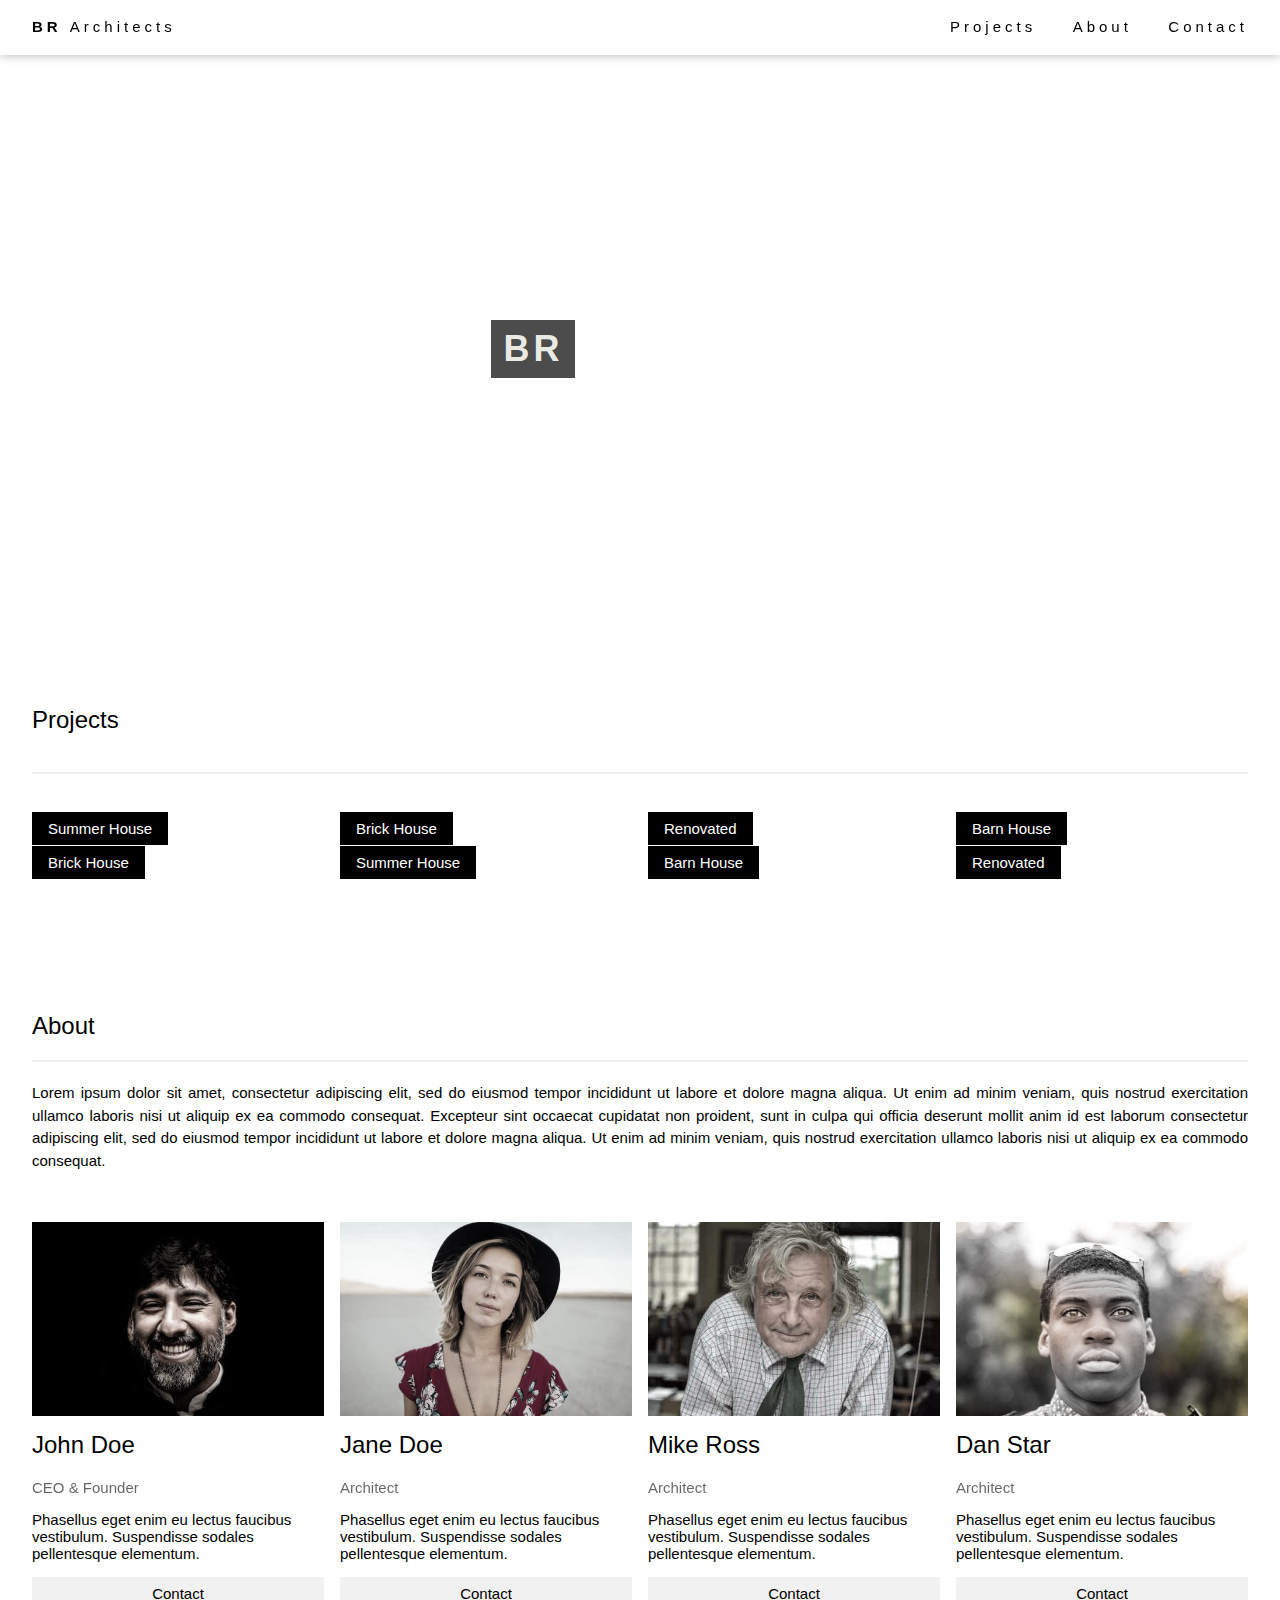
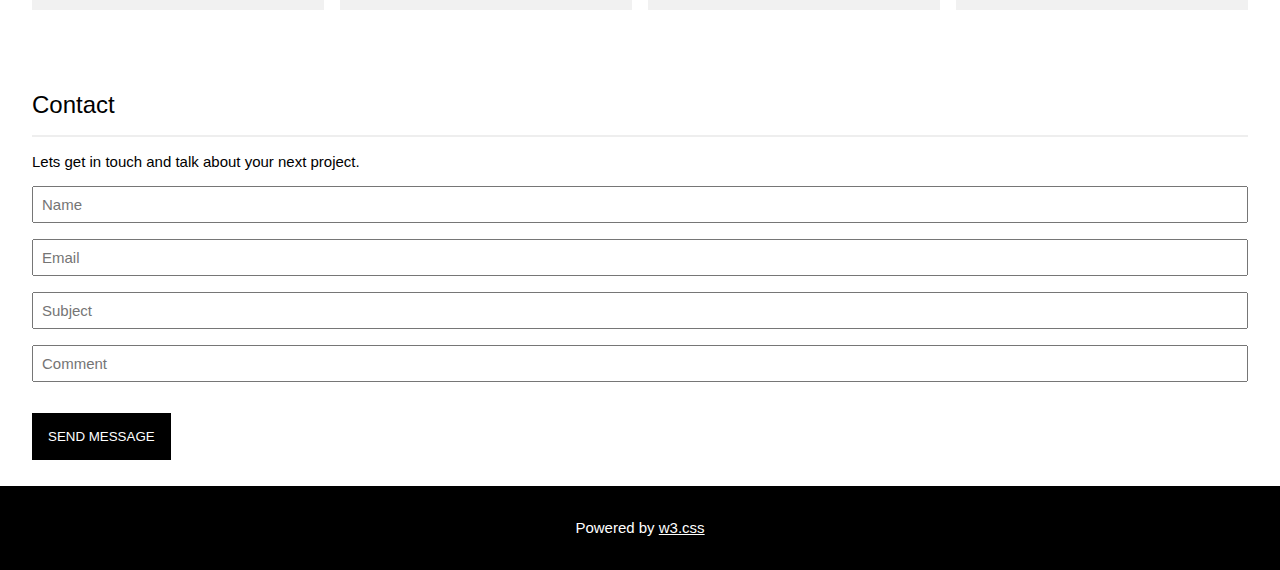
==== index.html @ 37fe8338 "Add files via upload" ====
<!-- Ngo Van Son 19.12.2002 -->
<!DOCTYPE html>
<html lang="en">

<head>
    <meta charset="UTF-8">
    <meta http-equiv="X-UA-Compatible" content="IE=edge">
    <meta name="viewport" content="width=device-width, initial-scale=1.0">
    <title>Architects</title>
    <link rel="shortcut icon" href="./assests/img/buiding.jpg" type="image/x-icon">
    <link rel="stylesheet" href="./assests/css/main.css">
</head>

<body>
    <div id="main">
        <!-- header -->
        <div id="header">
            <!-- nav -->
            <div id="nav">
                <a href="#" class="return-home"><b>BR </b>Architects</a>
            </div>

            <ul id="sub-nav">
                <li><a href="#projects-section">Projects</a></li>
                <li><a href="#about-section">About</a></li>
                <li><a href="#contact-section">Contact</a></li>
            </ul>
            <!-- nav -->
        </div>
        <!-- header -->

        <!-- slider -->
        <div id="slider">
            <div class="slider-ct">
                <p class="logo"><b class="">BR</b>Architects</p>
            </div>
        </div>
        <!-- slider -->

        <!-- content -->
        <div id="content">
            <!-- project section -->
            <div id="projects-section">
                <h3 class="title">Projects</h3>
                <hr class="project-line fade-line">
                <div class="row project-list">
                    <div class="col four-col">
                        <div class="project-item">
                            <p class="project-name">Summer House</p>
                            <img src="./assests/img/summer-house.jpg" alt="" class="project-img">
                        </div>
                    </div>

                    <div class="col four-col">
                        <div class="project-item">
                            <p class="project-name">Brick House</p>
                            <img src="./assests/img/brick-house.jpg" alt="" class="project-img">
                        </div>
                    </div>

                    <div class="col four-col">
                        <div class="project-item">
                            <p class="project-name">Renovated</p>
                            <img src="./assests/img/renovates.jpg" alt="" class="project-img">
                        </div>
                    </div>

                    <div class="col four-col">
                        <div class="project-item">
                            <p class="project-name">Barn House</p>
                            <img src="./assests/img/barn-house.jpg" alt="" class="project-img">
                        </div>
                    </div>
                </div>

                <div class="row project-list">
                    <div class="col four-col">
                        <div class="project-item">
                            <p class="project-name">Brick House</p>
                            <img src="./assests/img/brick-house.jpg" alt="" class="project-img">
                        </div>
                    </div>

                    <div class="col four-col">
                        <div class="project-item">
                            <p class="project-name">Summer House</p>
                            <img src="./assests/img/summer-house.jpg" alt="" class="project-img">
                        </div>
                    </div>

                    <div class="col four-col">
                        <div class="project-item">
                            <p class="project-name">Barn House</p>
                            <img src="./assests/img/barn-house.jpg" alt="" class="project-img">
                        </div>
                    </div>

                    <div class="col four-col">
                        <div class="project-item">
                            <p class="project-name">Renovated</p>
                            <img src="./assests/img/renovates.jpg" alt="" class="project-img">
                        </div>
                    </div>
                </div>
            </div>
            <!-- project section -->

            <!-- about-section -->
            <div id="about-section">
                <h3 class="title">About</h3>
                <hr class="about-line fade-line">
                <p class="about-dct">
                    Lorem ipsum dolor sit amet, consectetur adipiscing elit, sed do eiusmod tempor incididunt ut labore
                    et dolore magna aliqua. Ut enim ad minim veniam, quis nostrud exercitation ullamco laboris nisi ut
                    aliquip ex ea commodo consequat. Excepteur sint occaecat cupidatat non proident, sunt in culpa qui
                    officia deserunt mollit anim id est laborum consectetur adipiscing elit, sed do eiusmod tempor
                    incididunt ut labore et dolore magna aliqua. Ut enim ad minim veniam, quis nostrud exercitation
                    ullamco laboris nisi ut aliquip ex ea commodo consequat.
                </p>

                <div class="members-list row">
                    <div class="member-item col four-col">
                        <img src="./assests/about-member/john-doe.jpg" alt="" class="member-img">
                        <div class="member-info">
                            <h3 class="member-name">John Doe</h3>
                            <p class="member-ministry">CEO & Founder</p>
                            <p class="member-dct">
                                Phasellus eget enim eu lectus faucibus vestibulum. Suspendisse sodales pellentesque
                                elementum.
                            </p>
                            <input type="button" value="Contact" class="contact-member-btn">
                        </div>
                    </div>

                    <div class="member-item col four-col">
                        <img src="./assests/about-member/jane-doe.jpg" alt="" class="member-img">
                        <div class="member-info">
                            <h3 class="member-name">Jane Doe</h3>
                            <p class="member-ministry">Architect</p>
                            <p class="member-dct">
                                Phasellus eget enim eu lectus faucibus vestibulum. Suspendisse sodales pellentesque
                                elementum.
                            </p>
                            <input type="button" value="Contact" class="contact-member-btn">
                        </div>
                    </div>

                    <div class="member-item col four-col">
                        <img src="./assests/about-member/mike-ross.jpg" alt="" class="member-img">
                        <div class="member-info">
                            <h3 class="member-name">Mike Ross</h3>
                            <p class="member-ministry">Architect</p>
                            <p class="member-dct">
                                Phasellus eget enim eu lectus faucibus vestibulum. Suspendisse sodales pellentesque
                                elementum.
                            </p>
                            <input type="button" value="Contact" class="contact-member-btn">
                        </div>
                    </div>

                    <div class="member-item col four-col">
                        <img src="./assests/about-member/dan-star.jpg" alt="" class="member-img">
                        <div class="member-info">
                            <h3 class="member-name">Dan Star</h3>
                            <p class="member-ministry">Architect</p>
                            <p class="member-dct">
                                Phasellus eget enim eu lectus faucibus vestibulum. Suspendisse sodales pellentesque
                                elementum.
                            </p>
                            <input type="button" value="Contact" class="contact-member-btn">
                        </div>
                    </div>
                </div>
            </div>
            <!-- about-section -->

            <!-- contact-section -->
            <div id="contact-section">
                <h3 class="title">Contact</h3>
                <hr class="contact-line fade-line">
                <p class="contact-intro">Lets get in touch and talk about your next project.</p>
                <div class="input-form">
                    <form action="">
                        <input type="text" name="" placeholder="Name" id="" required class="form-control">
                        <input type="email" name="" placeholder="Email" id="" required class="form-control">
                        <input type="text" name="" placeholder="Subject" id="" required class="form-control">
                        <input type="text" name="" placeholder="Comment" id="" required class="form-control">
                        <input type="submit" value="Send message" class="send-message-btn">
                    </form>
                </div>
            </div>
            <!-- contact-section -->

            <!-- map -->
            <div id="map">
                <img src="./assests/img/map.jpg" alt="" class="content-map" style="width: 100%;">
            </div>
            <!-- map -->
        </div>
        <!-- content -->

        <!-- footer -->
        <div id="footer">
            <p class="license">Powered by <a href="#" class="link">w3.css</a></p>
        </div>
        <!-- footer -->
    </div>
</body>

</html>
---- assests/css/main.css ----
/*================= shared ===============*/
*{
    padding: 0;
    margin: 0;
    box-sizing: border-box;
}

html{
    font-family: Verdana, sans-serif;
}

.row::after{
    content: "";
    display: table;
    clear: both;
}

.col{
    float: left;
}

.four-col{
    width: 25%;
}

.title{
    font-weight: 400;
    font-family: "Segoe UI",Arial,sans-serif;
    font-size: 24px;
}

.fade-line{
    border: 1px solid #eee;
}
/*================= shared ===============*/


/*================= header ===============*/
#header{
    background: #fff;
    height: 55px;
    padding: 8px 16px;
    box-shadow: 0 0 10px rgba(0, 0, 0, 0.3);
    position: fixed;
    top: 0;
    left: 0;
    right: 0;
    z-index: 1;
}

#nav{
    display: inline-block;
}

#nav .return-home,
#sub-nav li a{
    line-height: 38px;
    padding: 8px 16px;
    font-size: 15px;
    text-decoration: none;
    color: #000;
    font-family: Verdana, sans-serif;
    letter-spacing: 4px;
}
#sub-nav li:hover a,
#nav .return-home:hover{
    background: #ccc;
}

#sub-nav{
    float: right;
}

#sub-nav li{
    display: inline-block;
}
/*================= header ===============*/


/*================= slider ===============*/
#slider{
    padding-top: 50%;
    background: url('../img/buiding.jpg')
                top center / cover no-repeat;
    position: relative;
}

#slider .slider-ct{
    position: absolute;
    bottom: 0;
    top: 50%;
    width: 100%;
}

#slider .logo{
    text-align: center;
    font-size: 36px;
    color: #fff;
    letter-spacing: 4px;
}

#slider .logo b{
    padding: 8px 12px;
    background: rgba(0,0,0,0.7);
    color: rgba(245, 245, 239, 0.95);
    display: inline-block;
    margin-right: 15px;
}
/*================= slider ===============*/


/*================= content ===============*/
#content{
    margin: 0 32px;
}

/* project section */
#projects-section{
    padding: 66px 0;
}

#projects-section .project-list{
    margin-left: -8px;
    margin-right: -8px;
}

#projects-section .project-line{
    margin: 38px 0;
}

#projects-section .project-list .project-item{
    position: relative;
    padding: 0 8px 16px;
}

#projects-section .project-name{
    position: absolute;
    top: 0;
    left: 8px;
    background: #000;
    padding: 8px 16px;
    color: #fff;
    font-family: Verdana, sans-serif;
    font-size: 15px;
}

#projects-section .project-img{
    width: 100%;
    bottom: 0;
}
/* project section */

/* about section */
#about-section{
    padding: 66px 0 0;
}

#about-section .about-line{
    margin: 20px 0;
}

#about-section .about-dct{
    font-size: 15px;
    text-align: justify;
    font-family: Verdana, sans-serif;
    line-height: 1.5;
}

#about-section .members-list{
    padding-top: 50px;
    margin-left: -8px;
    margin-right: -8px;
}

#about-section .member-item{
    padding-left: 8px;
    padding-right: 8px;
}

#about-section .member-item .member-img{
    display: block;
    width: 100%;
    filter: grayscale(70%);
}

#about-section .member-info .member-name{
    padding: 15px 0 5px;
    font-size: 24px;
    font-weight: 400;
    font-family: Verdana, Tahoma, sans-serif;
}

#about-section .member-info .member-ministry{
    font-size: 15px;
    padding: 15px 0;
    opacity: 0.6;
}

#about-section .member-info .member-dct{
    font-size: 15px;
}

#about-section .member-info .contact-member-btn{
    width: 100%;
    border: none;
    border-radius: 0;
    background: #f1f1f1;
    margin: 15px 0;
    padding: 8px 16px;
    font-size: 15px;
}

#about-section .member-info .contact-member-btn:hover{
    background: #ccc;
    cursor: pointer;
}
/* about section */

/* contact section */
#contact-section{
    padding: 66px 0 0;
}

#contact-section .contact-intro{
    font-size: 15px;
    padding-bottom: 16px;
}

#contact-section .contact-line{
    margin: 16px 0;
}

#contact-section .input-form .form-control{
    width: 100%;
    padding: 8px;
    font-size: 15px;
    margin-bottom: 16px;
}

#contact-section .input-form .send-message-btn{
    margin-top: 15px;
    background: #000;
    color: #fff;
    text-transform: uppercase;
    padding: 16px;
    border: none;
    border-radius: 0;
}

#contact-section .input-form .send-message-btn:hover{
    background: #ccc;
    color: #000;
}
/* contact section */
/*================= content ===============*/


/*================= footer ===============*/
#footer{
    margin-top: 8px;
    height: 84px;
    background: #000;
}

#footer .license{
    font-size: 15px;
    padding: 33px 0;
}

#footer .license, a{
    color: #fff;
    text-align: center;
}
/*================= footer ===============*/
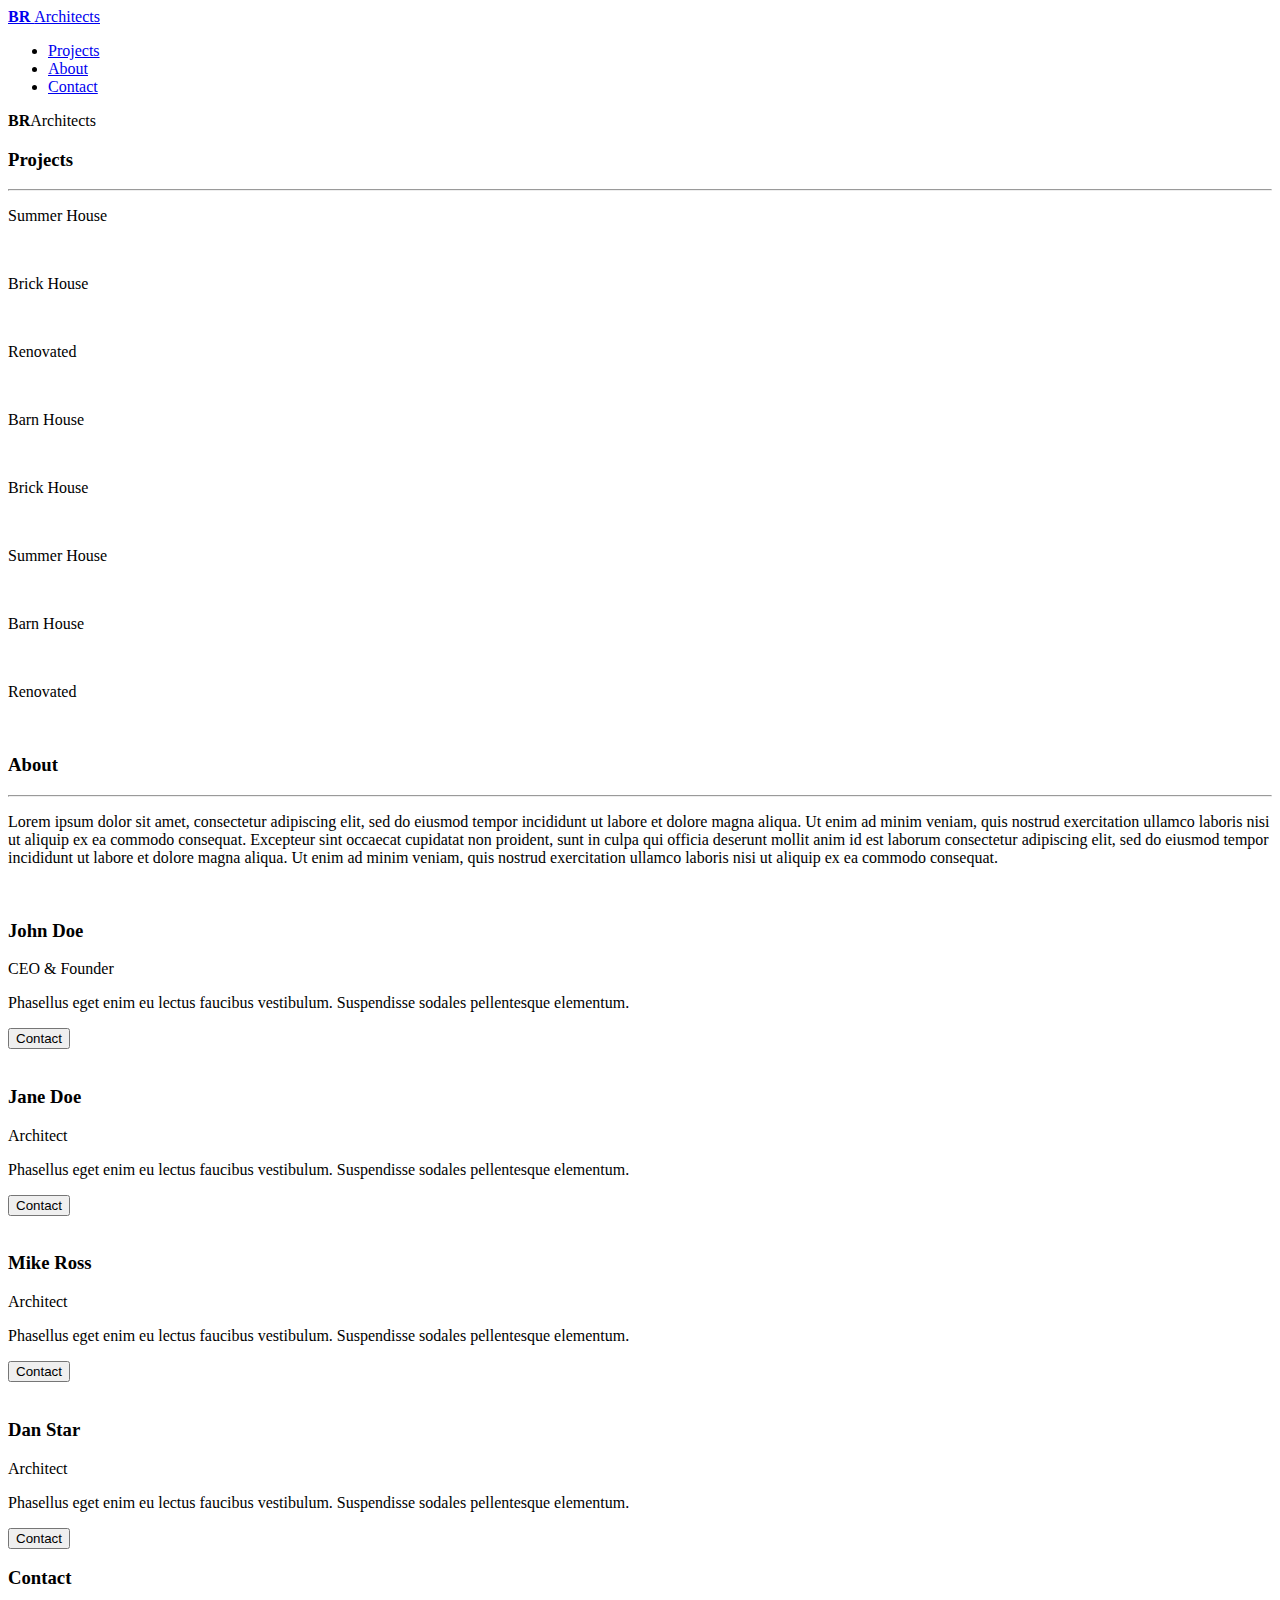
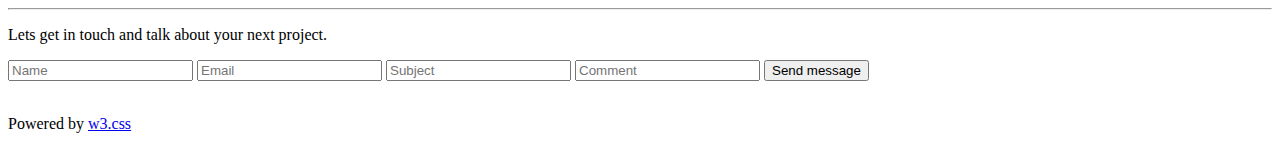
==== commit a0fc0417: "Add files via upload" ====
--- a/index.html
+++ b/index.html
@@ -8,7 +8,7 @@
     <meta name="viewport" content="width=device-width, initial-scale=1.0">
     <title>Architects</title>
     <link rel="shortcut icon" href="./assests/img/buiding.jpg" type="image/x-icon">
-    <link rel="stylesheet" href="./assests/css/main.css">
+    <link rel="stylesheet" href="/assests/css/main.css">
 </head>
 
 <body>
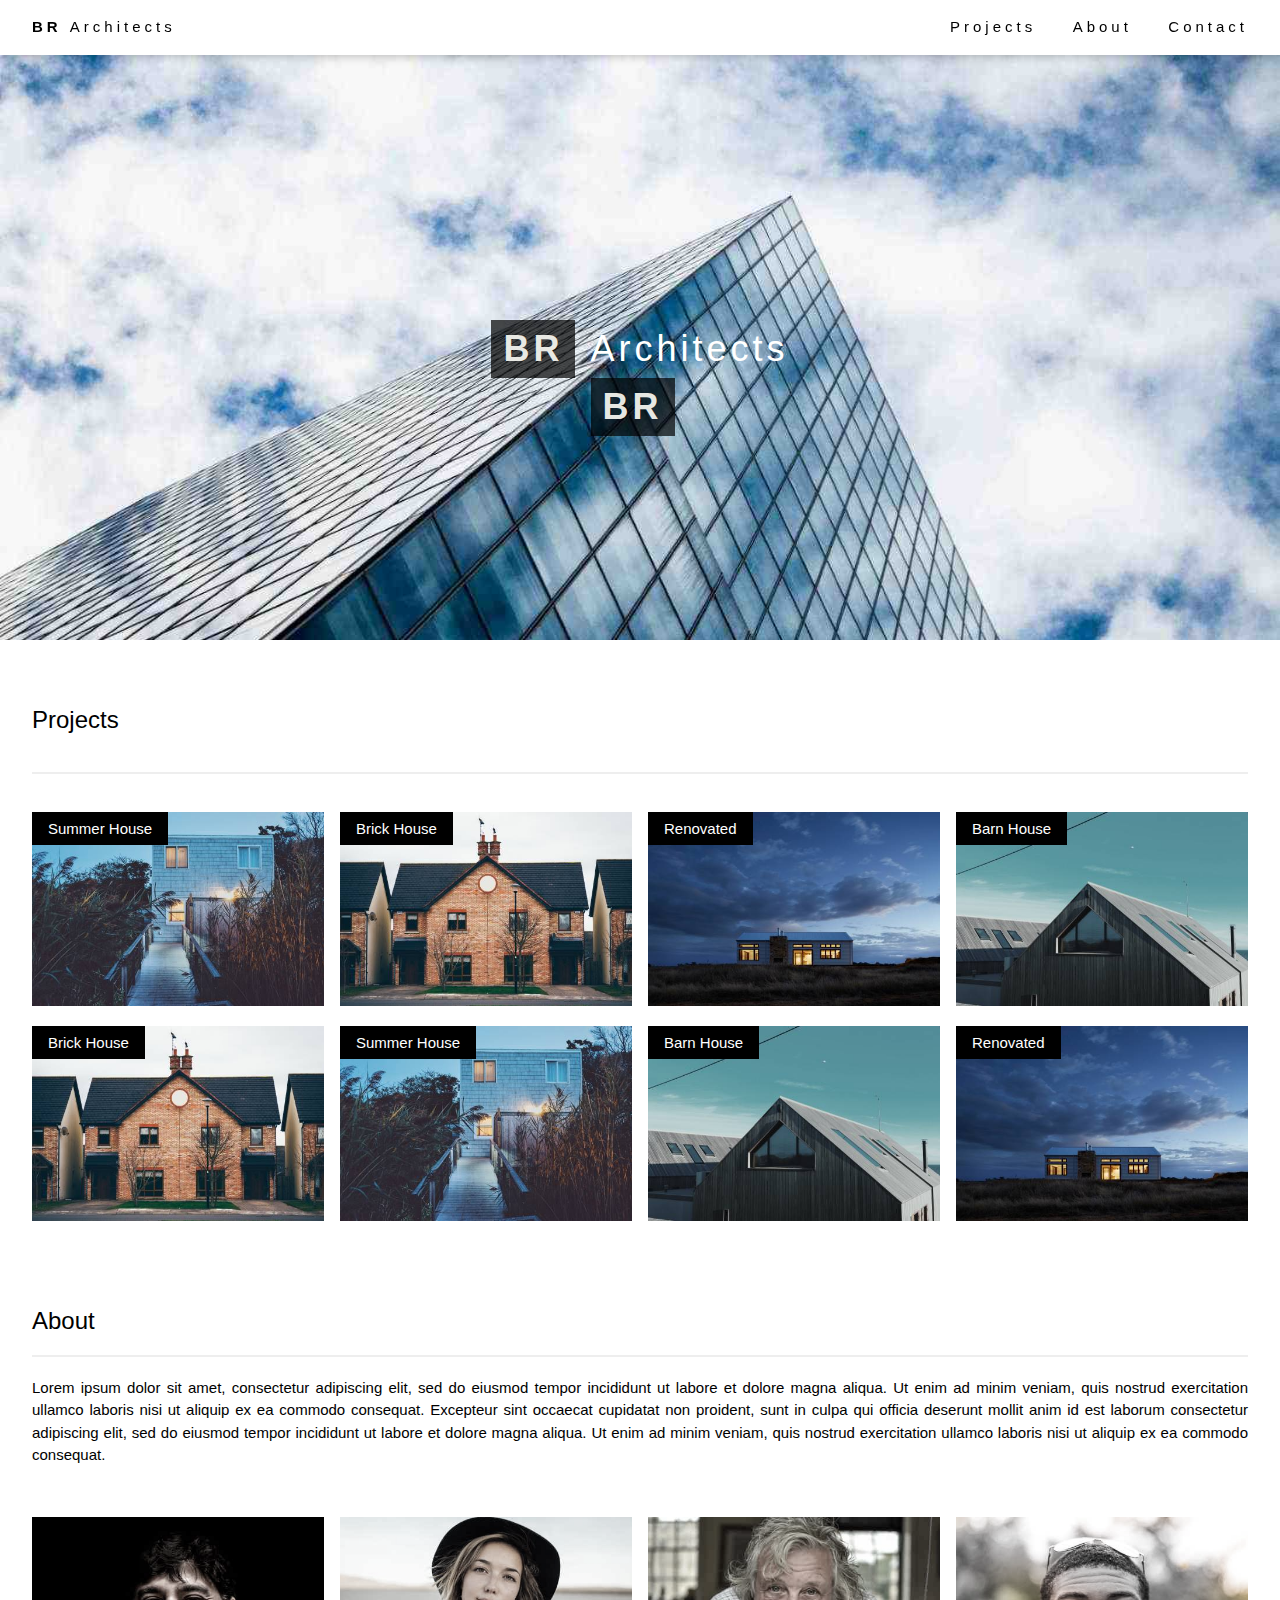
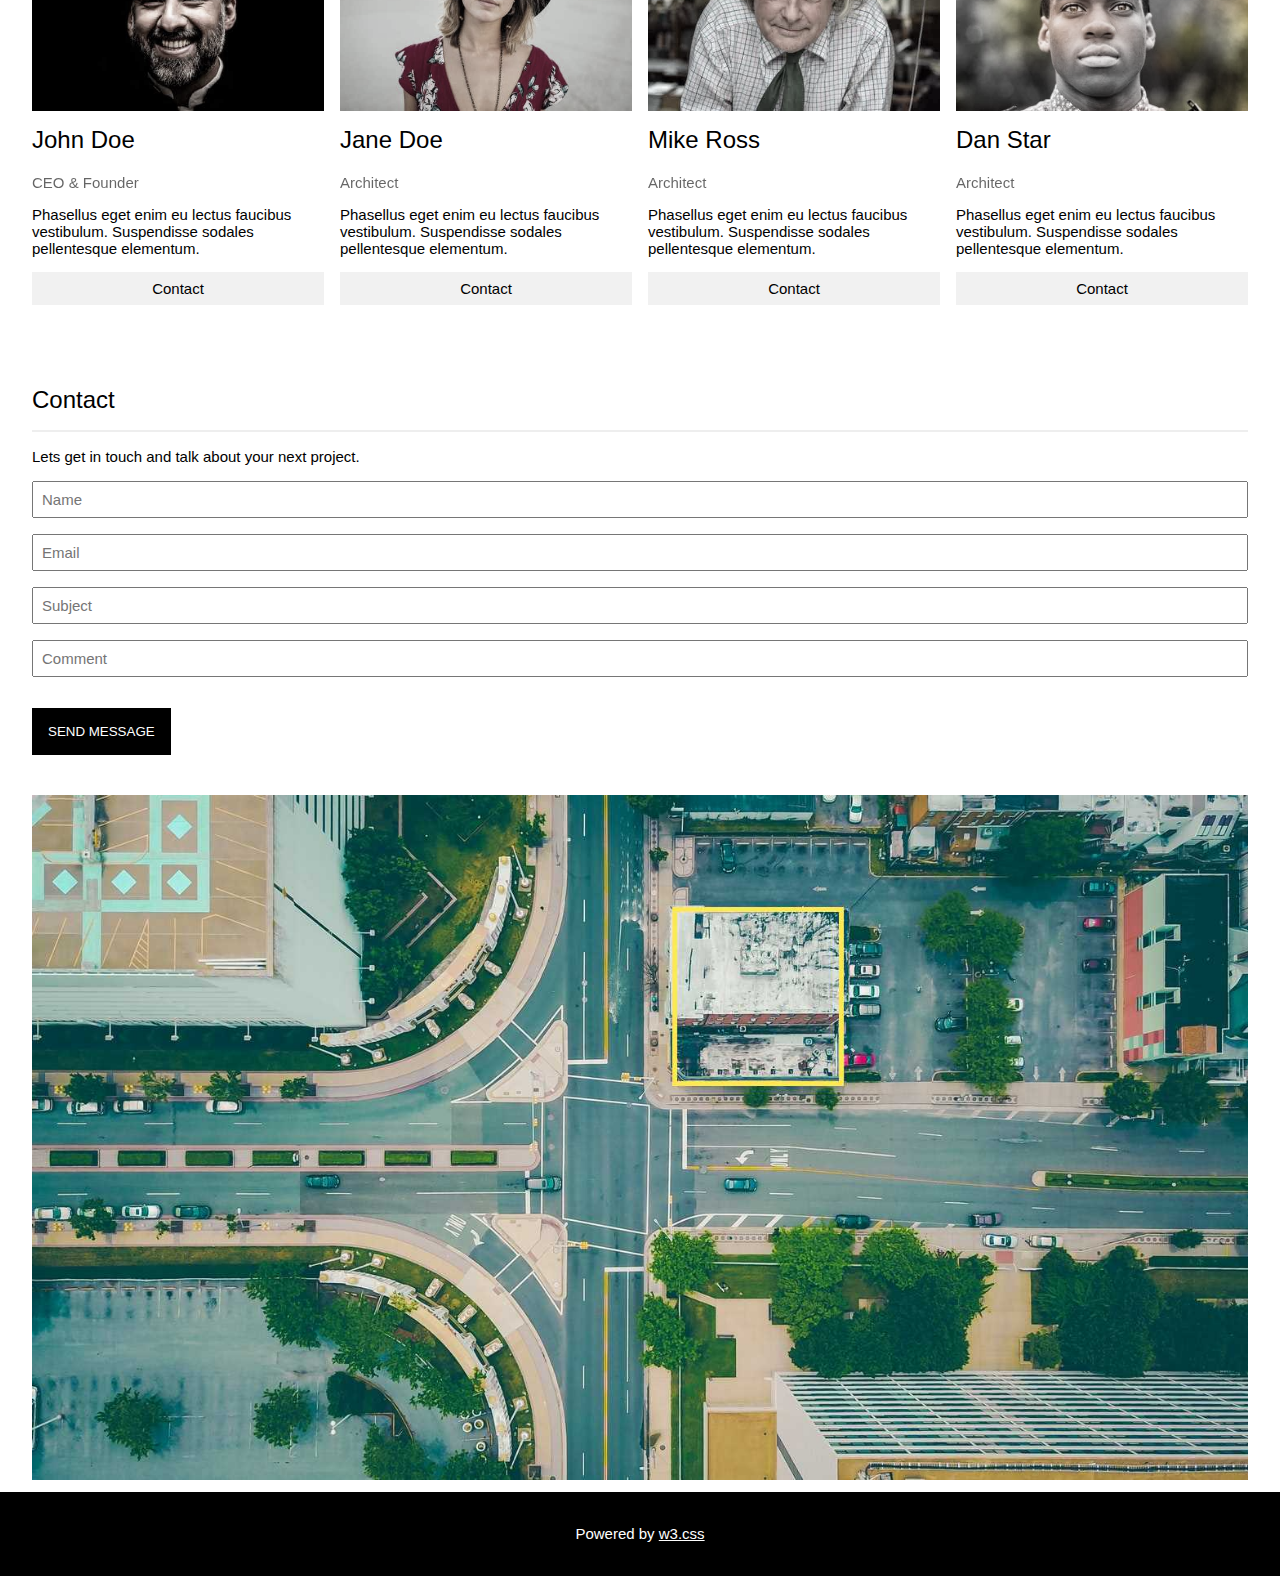
==== commit f2180ae3: "Add files via upload" ====
--- a/index.html
+++ b/index.html
@@ -8,7 +8,8 @@
     <meta name="viewport" content="width=device-width, initial-scale=1.0">
     <title>Architects</title>
     <link rel="shortcut icon" href="./assests/img/buiding.jpg" type="image/x-icon">
-    <link rel="stylesheet" href="/assests/css/main.css">
+    <link rel="stylesheet" href="./assests/css/main.css">
+    <link rel="stylesheet" href="./assests/css/responsive.css">
 </head>
 
 <body>
@@ -32,7 +33,8 @@
         <!-- slider -->
         <div id="slider">
             <div class="slider-ct">
-                <p class="logo"><b class="">BR</b>Architects</p>
+                <p class="logo"><b class="PC-logo">BR</b>Architects</p>
+                <b class="s-logo">BR</b>
             </div>
         </div>
         <!-- slider -->
@@ -44,28 +46,28 @@
                 <h3 class="title">Projects</h3>
                 <hr class="project-line fade-line">
                 <div class="row project-list">
-                    <div class="col four-col">
+                    <div class="col four-col s-one-col s-two-col">
                         <div class="project-item">
                             <p class="project-name">Summer House</p>
                             <img src="./assests/img/summer-house.jpg" alt="" class="project-img">
                         </div>
                     </div>
 
-                    <div class="col four-col">
+                    <div class="col four-col s-one-col s-two-col">
                         <div class="project-item">
                             <p class="project-name">Brick House</p>
                             <img src="./assests/img/brick-house.jpg" alt="" class="project-img">
                         </div>
                     </div>
 
-                    <div class="col four-col">
+                    <div class="col four-col s-one-col s-two-col">
                         <div class="project-item">
                             <p class="project-name">Renovated</p>
                             <img src="./assests/img/renovates.jpg" alt="" class="project-img">
                         </div>
                     </div>
 
-                    <div class="col four-col">
+                    <div class="col four-col s-one-col s-two-col">
                         <div class="project-item">
                             <p class="project-name">Barn House</p>
                             <img src="./assests/img/barn-house.jpg" alt="" class="project-img">
@@ -74,28 +76,28 @@
                 </div>
 
                 <div class="row project-list">
-                    <div class="col four-col">
+                    <div class="col four-col s-one-col s-two-col">
                         <div class="project-item">
                             <p class="project-name">Brick House</p>
                             <img src="./assests/img/brick-house.jpg" alt="" class="project-img">
                         </div>
                     </div>
 
-                    <div class="col four-col">
+                    <div class="col four-col s-one-col s-two-col">
                         <div class="project-item">
                             <p class="project-name">Summer House</p>
                             <img src="./assests/img/summer-house.jpg" alt="" class="project-img">
                         </div>
                     </div>
 
-                    <div class="col four-col">
+                    <div class="col four-col s-one-col s-two-col">
                         <div class="project-item">
                             <p class="project-name">Barn House</p>
                             <img src="./assests/img/barn-house.jpg" alt="" class="project-img">
                         </div>
                     </div>
 
-                    <div class="col four-col">
+                    <div class="col four-col s-one-col s-two-col">
                         <div class="project-item">
                             <p class="project-name">Renovated</p>
                             <img src="./assests/img/renovates.jpg" alt="" class="project-img">
@@ -119,7 +121,7 @@
                 </p>
 
                 <div class="members-list row">
-                    <div class="member-item col four-col">
+                    <div class="member-item col four-col s-one-col s-two-col">
                         <img src="./assests/about-member/john-doe.jpg" alt="" class="member-img">
                         <div class="member-info">
                             <h3 class="member-name">John Doe</h3>
@@ -132,7 +134,7 @@
                         </div>
                     </div>
 
-                    <div class="member-item col four-col">
+                    <div class="member-item col four-col s-one-col s-two-col">
                         <img src="./assests/about-member/jane-doe.jpg" alt="" class="member-img">
                         <div class="member-info">
                             <h3 class="member-name">Jane Doe</h3>
@@ -145,7 +147,7 @@
                         </div>
                     </div>
 
-                    <div class="member-item col four-col">
+                    <div class="member-item col four-col s-one-col s-two-col">
                         <img src="./assests/about-member/mike-ross.jpg" alt="" class="member-img">
                         <div class="member-info">
                             <h3 class="member-name">Mike Ross</h3>
@@ -158,7 +160,7 @@
                         </div>
                     </div>
 
-                    <div class="member-item col four-col">
+                    <div class="member-item col four-col s-one-col s-two-col">
                         <img src="./assests/about-member/dan-star.jpg" alt="" class="member-img">
                         <div class="member-info">
                             <h3 class="member-name">Dan Star</h3>
--- a/assests/css/main.css
+++ b/assests/css/main.css
@@ -0,0 +1,272 @@
+/*================= shared ===============*/
+*{
+    padding: 0;
+    margin: 0;
+    box-sizing: border-box;
+}
+
+html{
+    font-family: Verdana, sans-serif;
+}
+
+.row::after{
+    content: "";
+    display: table;
+    clear: both;
+}
+
+.col{
+    float: left;
+}
+
+.four-col{
+    width: 25%;
+}
+
+.title{
+    font-weight: 400;
+    font-family: "Segoe UI",Arial,sans-serif;
+    font-size: 24px;
+}
+
+.fade-line{
+    border: 1px solid #eee;
+}
+/*================= shared ===============*/
+
+
+/*================= header ===============*/
+#header{
+    background: #fff;
+    height: 55px;
+    padding: 8px 16px;
+    box-shadow: 0 0 10px rgba(0, 0, 0, 0.3);
+    position: fixed;
+    top: 0;
+    left: 0;
+    right: 0;
+    z-index: 1;
+    overflow: hidden;
+}
+
+#nav{
+    display: inline-block;
+}
+
+#nav .return-home,
+#sub-nav li a{
+    line-height: 38px;
+    padding: 8px 16px;
+    font-size: 15px;
+    text-decoration: none;
+    color: #000;
+    font-family: Verdana, sans-serif;
+    letter-spacing: 4px;
+}
+#sub-nav li:hover a,
+#nav .return-home:hover{
+    background: #ccc;
+}
+
+#sub-nav{
+    float: right;
+}
+
+#sub-nav li{
+    display: inline-block;
+}
+/*================= header ===============*/
+
+
+/*================= slider ===============*/
+#slider{
+    padding-top: 50%;
+    background: url('../img/buiding.jpg')
+                top center / cover no-repeat;
+    position: relative;
+}
+
+#slider .slider-ct{
+    position: absolute;
+    bottom: 0;
+    top: 50%;
+    width: 100%;
+    text-align: center;
+    font-size: 36px;
+    color: #fff;
+    letter-spacing: 4px;
+}
+
+#slider .logo .PC-logo,
+#slider .slider-ct .s-logo{
+    padding: 8px 12px;
+    background: rgba(0,0,0,0.7);
+    color: rgba(245, 245, 239, 0.95);
+    display: inline-block;
+    margin-right: 15px;
+}
+/*================= slider ===============*/
+
+
+/*================= content ===============*/
+#content{
+    margin: 0 32px;
+}
+
+/* project section */
+#projects-section{
+    padding: 66px 0 0;
+}
+
+#projects-section .project-list{
+    margin-left: -8px;
+    margin-right: -8px;
+}
+
+#projects-section .project-line{
+    margin: 38px 0;
+}
+
+#projects-section .project-list .project-item{
+    position: relative;
+    padding: 0 8px 16px;
+}
+
+#projects-section .project-name{
+    position: absolute;
+    top: 0;
+    left: 8px;
+    background: #000;
+    padding: 8px 16px;
+    color: #fff;
+    font-family: Verdana, sans-serif;
+    font-size: 15px;
+}
+
+#projects-section .project-img{
+    width: 100%;
+}
+/* project section */
+
+/* about section */
+#about-section{
+    padding: 66px 0 0;
+}
+
+#about-section .about-line{
+    margin: 20px 0;
+}
+
+#about-section .about-dct{
+    font-size: 15px;
+    text-align: justify;
+    font-family: Verdana, sans-serif;
+    line-height: 1.5;
+}
+
+#about-section .members-list{
+    padding-top: 50px;
+    margin-left: -8px;
+    margin-right: -8px;
+}
+
+#about-section .member-item{
+    padding-left: 8px;
+    padding-right: 8px;
+}
+
+#about-section .member-item .member-img{
+    display: block;
+    width: 100%;
+    filter: grayscale(70%);
+}
+
+#about-section .member-info .member-name{
+    padding: 15px 0 5px;
+    font-size: 24px;
+    font-weight: 400;
+    font-family: Verdana, Tahoma, sans-serif;
+}
+
+#about-section .member-info .member-ministry{
+    font-size: 15px;
+    padding: 15px 0;
+    opacity: 0.6;
+}
+
+#about-section .member-info .member-dct{
+    font-size: 15px;
+}
+
+#about-section .member-info .contact-member-btn{
+    width: 100%;
+    border: none;
+    border-radius: 0;
+    background: #f1f1f1;
+    margin: 15px 0;
+    padding: 8px 16px;
+    font-size: 15px;
+}
+
+#about-section .member-info .contact-member-btn:hover{
+    background: #ccc;
+    cursor: pointer;
+}
+/* about section */
+
+/* contact section */
+#contact-section{
+    padding: 66px 0 0;
+}
+
+#contact-section .contact-intro{
+    font-size: 15px;
+    padding-bottom: 16px;
+}
+
+#contact-section .contact-line{
+    margin: 16px 0;
+}
+
+#contact-section .input-form .form-control{
+    width: 100%;
+    padding: 8px;
+    font-size: 15px;
+    margin-bottom: 16px;
+}
+
+#contact-section .input-form .send-message-btn{
+    margin: 15px 0 40px;
+    background: #000;
+    color: #fff;
+    text-transform: uppercase;
+    padding: 16px;
+    border: none;
+    border-radius: 0;
+}
+
+#contact-section .input-form .send-message-btn:hover{
+    background: #ccc;
+    color: #000;
+}
+/* contact section */
+/*================= content ===============*/
+
+
+/*================= footer ===============*/
+#footer{
+    margin-top: 8px;
+    height: 84px;
+    background: #000;
+}
+
+#footer .license{
+    font-size: 15px;
+    padding: 33px 0;
+}
+
+#footer .license, a{
+    color: #fff;
+    text-align: center;
+}
+/*================= footer ===============*/--- a/assests/css/responsive.css
+++ b/assests/css/responsive.css
@@ -0,0 +1,29 @@
+/* ================= PC ==================== */
+@media (min-width: 1024px){
+
+}
+/* ================= PC ==================== */
+
+/* =============== Tablet ================== */
+@media (min-width: 740px) and (max-width: 1023px){
+    .s-two-col{
+        width: 50%;
+    }
+}
+/* =============== Tablet ================== */
+
+/* =============== Mobile ================== */
+@media (max-width: 739px){
+    .s-one-col{
+        width: 100%;
+    }
+    
+    #slider .logo{
+        display: none;
+    }
+
+    #about-section .member-info .contact-member-btn{
+        margin-bottom: 40px;
+    }
+}
+/* =============== Mobile ================== */